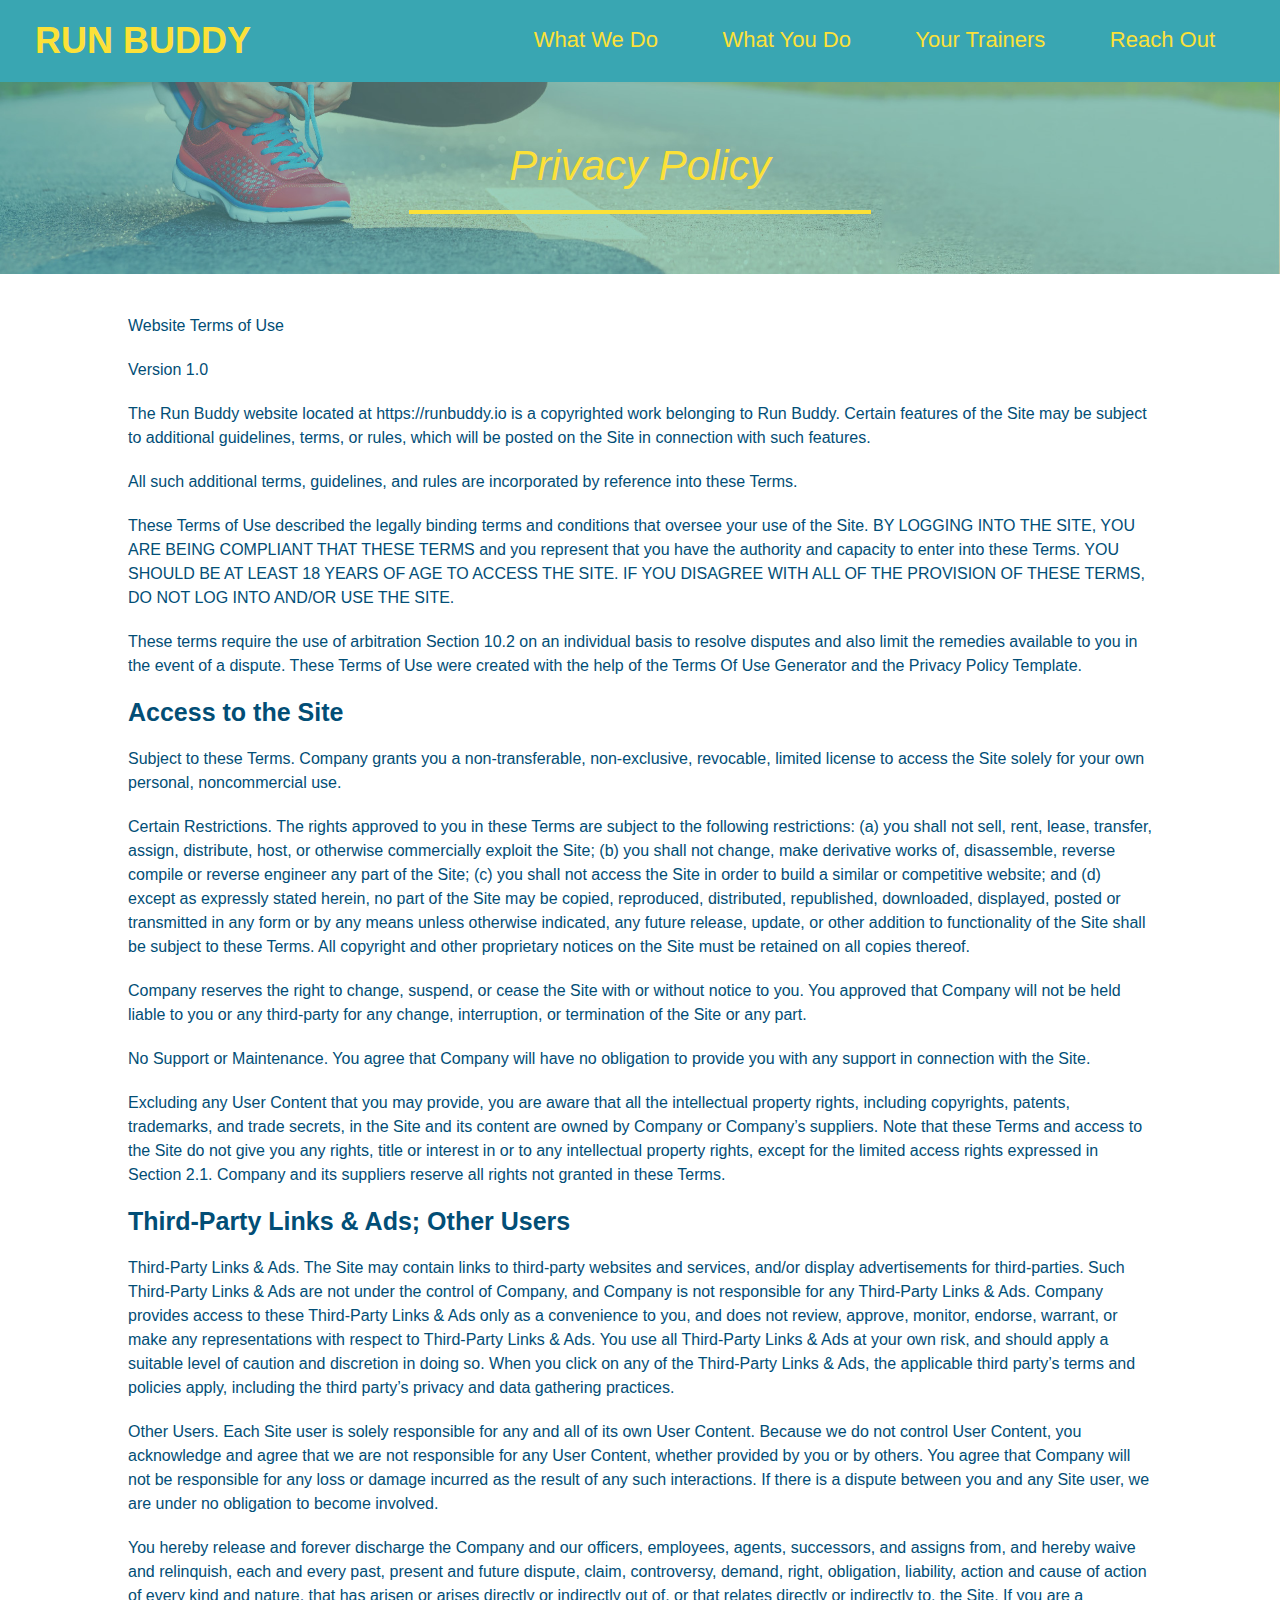
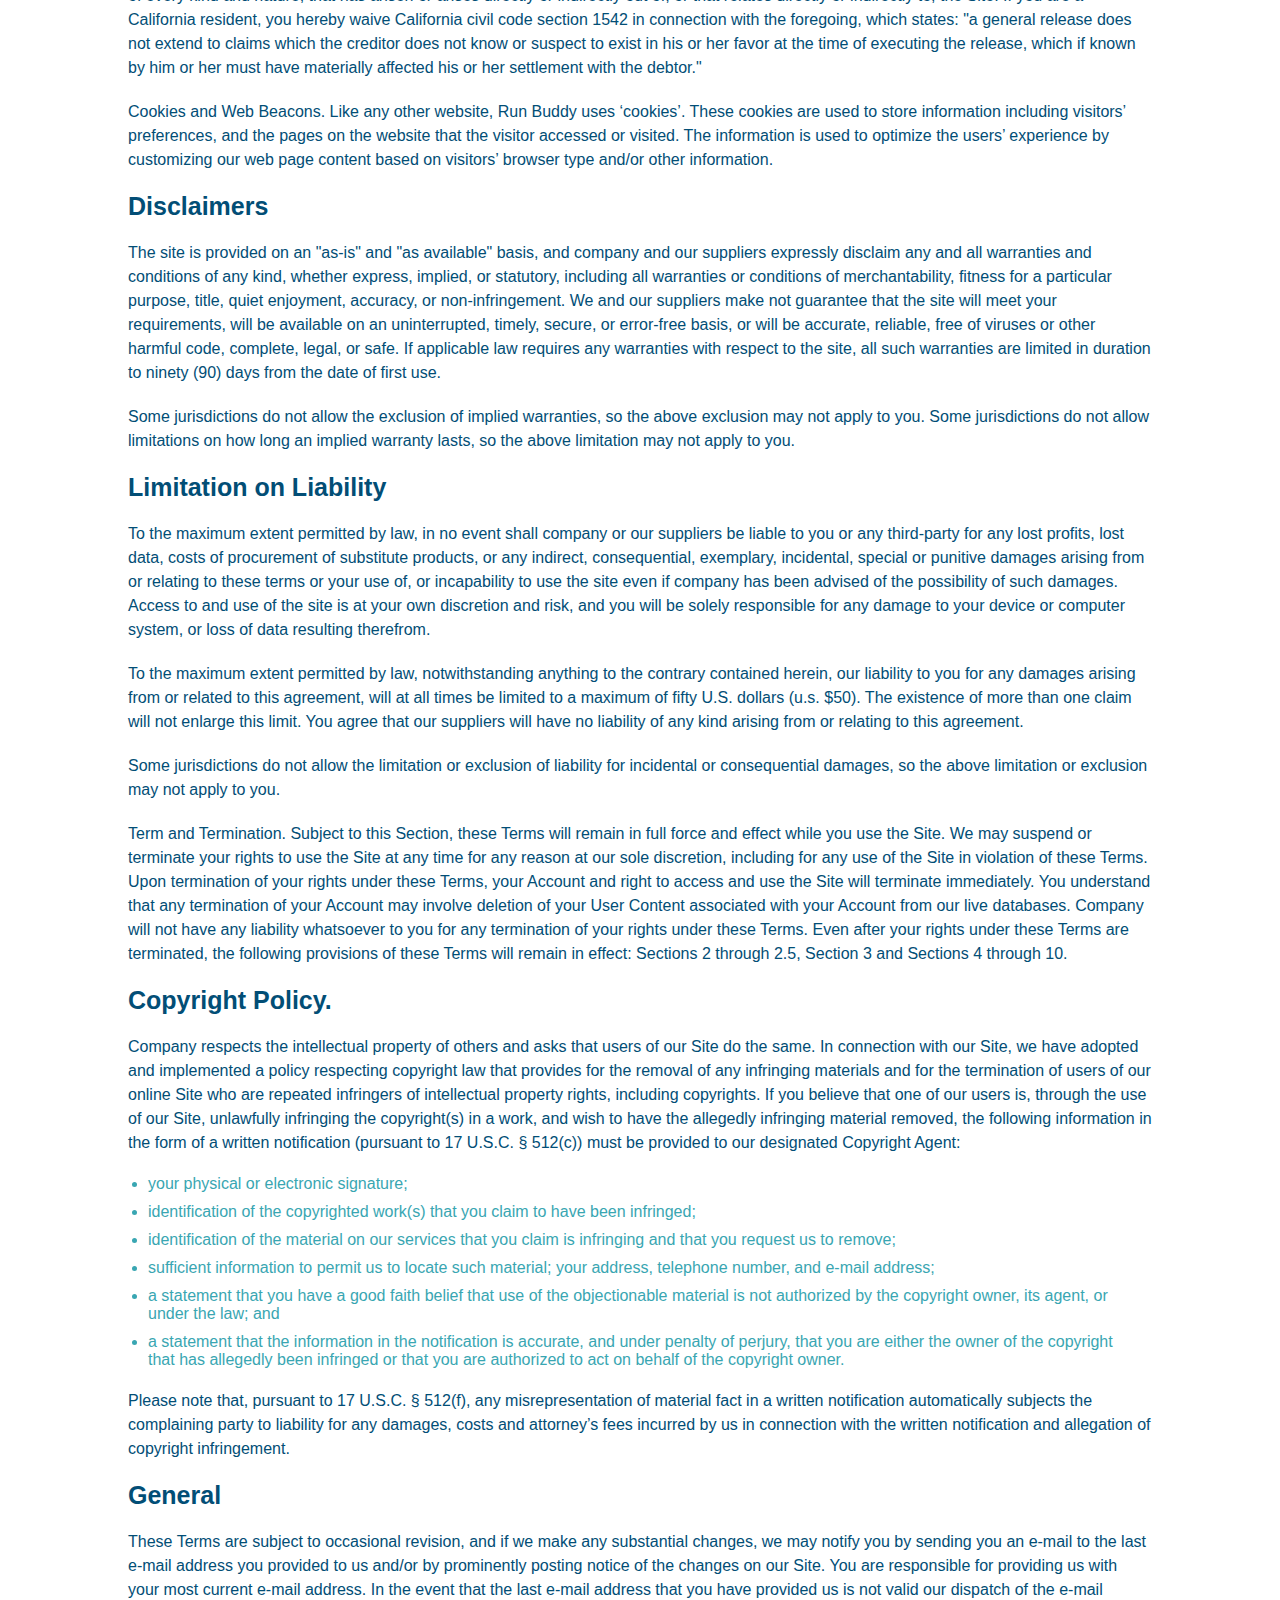
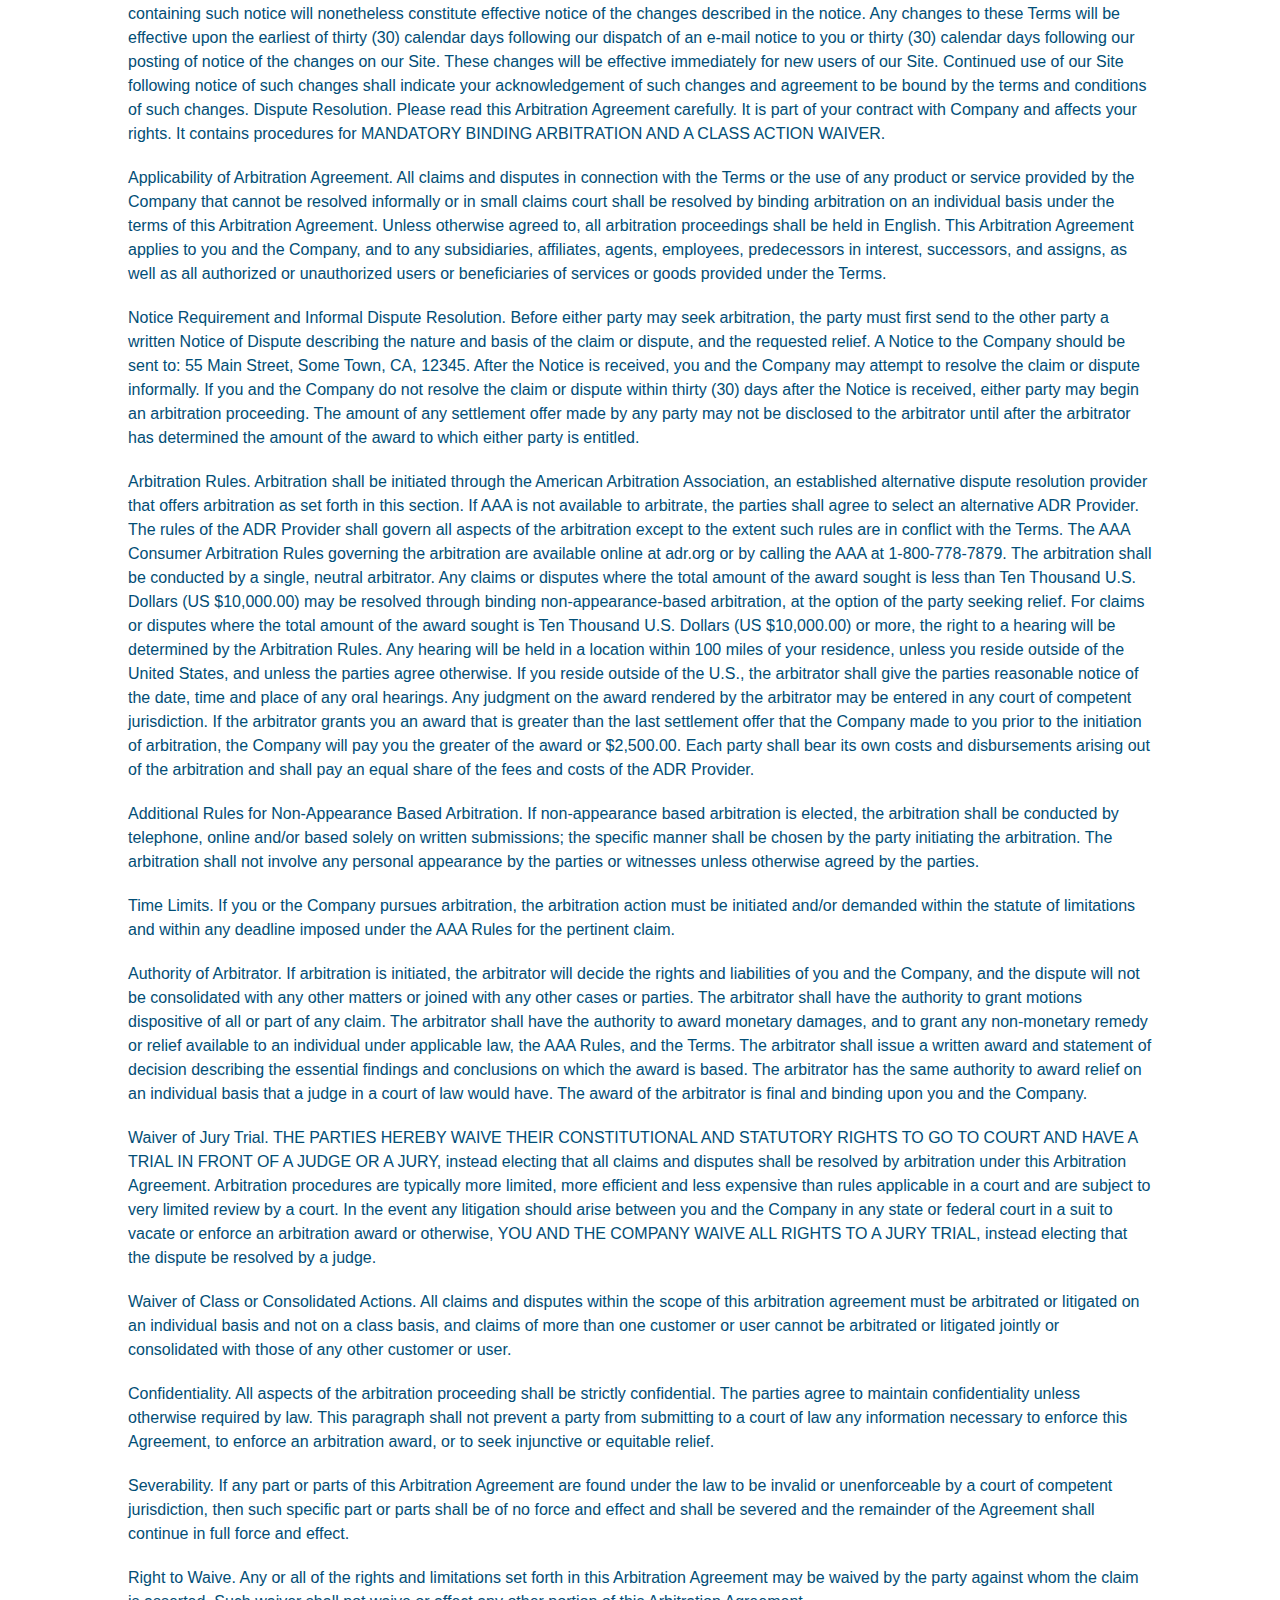
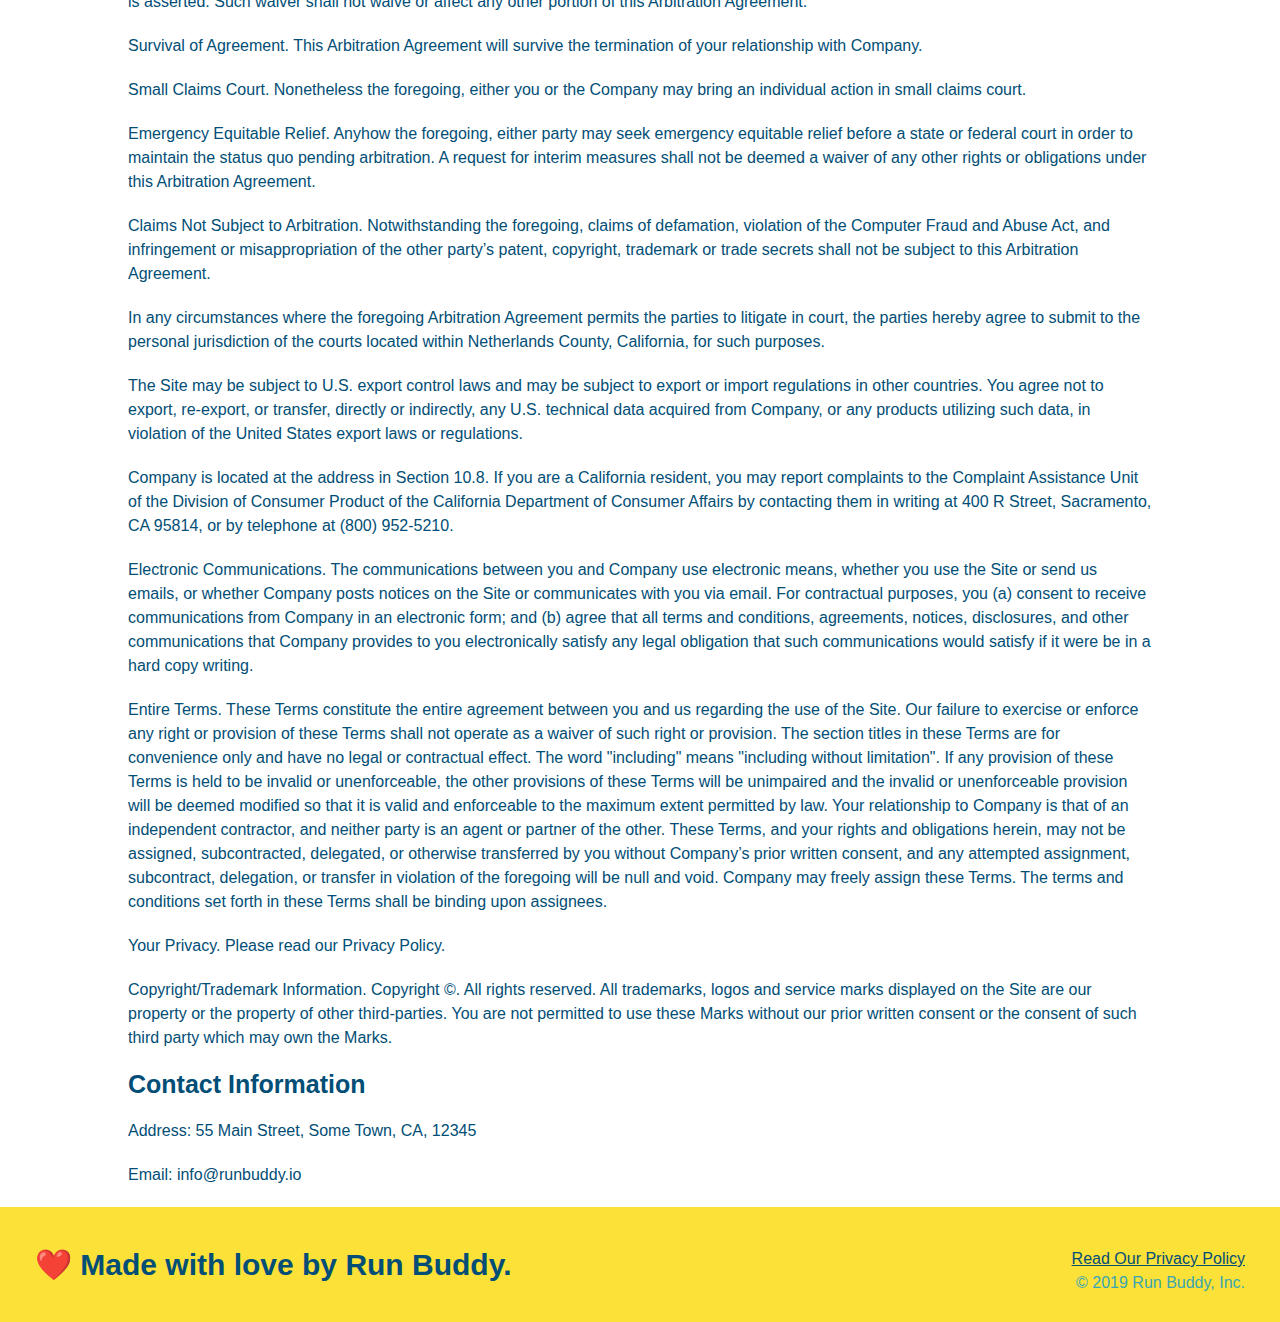
==== privacy-policy.html @ 238c9ba8 "privacy policy complete" ====
<!DOCTYPE html>
<html lang="en">
    <head>
        <meta charset="UTF-8" />
        <link rel="stylesheet" href="./assets/css/style.css" />
        <link rel="stylesheet" href="./assets/css/secondary-style.css" />
        <title>Privacy Policy - Run Buddy</title>
    </head>
    <body>
    <!-- navigation -->
        <header>
            <h1>RUN BUDDY</h1>
            <nav>
                <!-- Unordered list element-->
                <ul>
                    <!-- List item element -->
                    <li>
                        <!-- Anchor element -->
                        <a href="./index.html#what-we-do">What We Do</a>
                    </li>
                    <li>
                        <a href="./index.html#what-you-do">What You Do</a>
                    </li>
                    <li>
                        <a href="./index.html#your-trainers">Your Trainers</a>
                    </li>
                    <li>
                        <a href="./index.html#reach-out">Reach Out</a>
                    </li>
                </ul>
            </nav>
        </header>
        
        <section class="hero">
            <h2 class="page-title">Privacy Policy</h2>
        </section>
        <article class="secondary-content">
            <p>Website Terms of Use</p>
            <p>Version 1.0</p>
            <p>
                The Run Buddy website located at https://runbuddy.io is a copyrighted work belonging to Run Buddy. Certain features of the Site may be subject to additional guidelines, terms, or rules, which will be posted on the Site in connection with such features.
            </p>
            <p>
                All such additional terms, guidelines, and rules are incorporated by reference into these Terms.
            </p>
            <p>
                These Terms of Use described the legally binding terms and conditions that oversee your use of the Site. BY LOGGING INTO THE SITE, YOU ARE BEING COMPLIANT THAT THESE TERMS and you represent that you have the authority and capacity to enter into these Terms. YOU SHOULD BE AT LEAST 18 YEARS OF AGE TO ACCESS THE SITE. IF YOU DISAGREE WITH ALL OF THE PROVISION OF THESE TERMS, DO NOT LOG INTO AND/OR USE THE SITE.
            </p>
            <p>
                These terms require the use of arbitration Section 10.2 on an individual basis to resolve disputes and also limit the remedies available to you in the event of a dispute. These Terms of Use were created with the help of the Terms Of Use Generator and the Privacy Policy Template.
            </p>
            
            <h3>Access to the Site</h3>
            <p>
                Subject to these Terms. Company grants you a non-transferable, non-exclusive, revocable, limited license to access the Site solely for your own personal, noncommercial use.
            </p>
            <p>
                Certain Restrictions. The rights approved to you in these Terms are subject to the following restrictions: (a) you shall not sell, rent, lease, transfer, assign, distribute, host, or otherwise commercially exploit the Site; (b) you shall not change, make derivative works of, disassemble, reverse compile or reverse engineer any part of the Site; (c) you shall not access the Site in order to build a similar or competitive website; and (d) except as expressly stated herein, no part of the Site may be copied, reproduced, distributed, republished, downloaded, displayed, posted or transmitted in any form or by any means unless otherwise indicated, any future release, update, or other addition to functionality of the Site shall be subject to these Terms. All copyright and other proprietary notices on the Site must be retained on all copies thereof.
            </p>
            <p>
                Company reserves the right to change, suspend, or cease the Site with or without notice to you. You approved that Company will not be held liable to you or any third-party for any change, interruption, or termination of the Site or any part.
            </p>
            <p>
                No Support or Maintenance. You agree that Company will have no obligation to provide you with any support in connection with the Site.
            </p>
            <p>
                Excluding any User Content that you may provide, you are aware that all the intellectual property rights, including copyrights, patents, trademarks, and trade secrets, in the Site and its content are owned by Company or Company’s suppliers. Note that these Terms and access to the Site do not give you any rights, title or interest in or to any intellectual property rights, except for the limited access rights expressed in Section 2.1. Company and its suppliers reserve all rights not granted in these Terms.
            </p>

            <h3>Third-Party Links & Ads; Other Users</h3>
            <p>
                Third-Party Links & Ads. The Site may contain links to third-party websites and services, and/or display advertisements for third-parties. Such Third-Party Links & Ads are not under the control of Company, and Company is not responsible for any Third-Party Links & Ads. Company provides access to these Third-Party Links & Ads only as a convenience to you, and does not review, approve, monitor, endorse, warrant, or make any representations with respect to Third-Party Links & Ads. You use all Third-Party Links & Ads at your own risk, and should apply a suitable level of caution and discretion in doing so. When you click on any of the Third-Party Links & Ads, the applicable third party’s terms and policies apply, including the third party’s privacy and data gathering practices.
            </p>
            <p>
                Other Users. Each Site user is solely responsible for any and all of its own User Content. Because we do not control User Content, you acknowledge and agree that we are not responsible for any User Content, whether provided by you or by others. You agree that Company will not be responsible for any loss or damage incurred as the result of any such interactions. If there is a dispute between you and any Site user, we are under no obligation to become involved.
            </p>
            <p>
                You hereby release and forever discharge the Company and our officers, employees, agents, successors, and assigns from, and hereby waive and relinquish, each and every past, present and future dispute, claim, controversy, demand, right, obligation, liability, action and cause of action of every kind and nature, that has arisen or arises directly or indirectly out of, or that relates directly or indirectly to, the Site. If you are a California resident, you hereby waive California civil code section 1542 in connection with the foregoing, which states: "a general release does not extend to claims which the creditor does not know or suspect to exist in his or her favor at the time of executing the release, which if known by him or her must have materially affected his or her settlement with the debtor."
            </p>
            <p>
                Cookies and Web Beacons. Like any other website, Run Buddy uses ‘cookies’. These cookies are used to store information including visitors’ preferences, and the pages on the website that the visitor accessed or visited. The information is used to optimize the users’ experience by customizing our web page content based on visitors’ browser type and/or other information.
            </p>

            <h3>Disclaimers</h3>
            <p>
                The site is provided on an "as-is" and "as available" basis, and company and our suppliers expressly disclaim any and all warranties and conditions of any kind, whether express, implied, or statutory, including all warranties or conditions of merchantability, fitness for a particular purpose, title, quiet enjoyment, accuracy, or non-infringement. We and our suppliers make not guarantee that the site will meet your requirements, will be available on an uninterrupted, timely, secure, or error-free basis, or will be accurate, reliable, free of viruses or other harmful code, complete, legal, or safe. If applicable law requires any warranties with respect to the site, all such warranties are limited in duration to ninety (90) days from the date of first use.
            </p>
            <p>
                Some jurisdictions do not allow the exclusion of implied warranties, so the above exclusion may not apply to you. Some jurisdictions do not allow limitations on how long an implied warranty lasts, so the above limitation may not apply to you.
            </p>

            <h3>Limitation on Liability</h3>
            <p>
                To the maximum extent permitted by law, in no event shall company or our suppliers be liable to you or any third-party for any lost profits, lost data, costs of procurement of substitute products, or any indirect, consequential, exemplary, incidental, special or punitive damages arising from or relating to these terms or your use of, or incapability to use the site even if company has been advised of the possibility of such damages. Access to and use of the site is at your own discretion and risk, and you will be solely responsible for any damage to your device or computer system, or loss of data resulting therefrom.
            </p>
            <p>
                To the maximum extent permitted by law, notwithstanding anything to the contrary contained herein, our liability to you for any damages arising from or related to this agreement, will at all times be limited to a maximum of fifty U.S. dollars (u.s. $50). The existence of more than one claim will not enlarge this limit. You agree that our suppliers will have no liability of any kind arising from or relating to this agreement.
            </p>
            <p>
                Some jurisdictions do not allow the limitation or exclusion of liability for incidental or consequential damages, so the above limitation or exclusion may not apply to you.
            </p>
            <p>
                Term and Termination. Subject to this Section, these Terms will remain in full force and effect while you use the Site. We may suspend or terminate your rights to use the Site at any time for any reason at our sole discretion, including for any use of the Site in violation of these Terms. Upon termination of your rights under these Terms, your Account and right to access and use the Site will terminate immediately. You understand that any termination of your Account may involve deletion of your User Content associated with your Account from our live databases. Company will not have any liability whatsoever to you for any termination of your rights under these Terms. Even after your rights under these Terms are terminated, the following provisions of these Terms will remain in effect: Sections 2 through 2.5, Section 3 and Sections 4 through 10.
            </p>

      <h3>
        Copyright Policy.
      </h3>

      <p>
        Company respects the intellectual property of others and asks that users of our Site do the same. In connection
        with our Site, we have adopted and implemented a policy respecting copyright law that provides for the removal
        of any infringing materials and for the termination of users of our online Site who are repeated infringers of
        intellectual property rights, including copyrights. If you believe that one of our users is, through the use of
        our Site, unlawfully infringing the copyright(s) in a work, and wish to have the allegedly infringing material
        removed, the following information in the form of a written notification (pursuant to 17 U.S.C. § 512(c)) must
        be provided to our designated Copyright Agent:
      </p>

      <ul>
        <li>
          your physical or electronic signature;
        </li>
        <li>
          identification of the copyrighted work(s) that you claim to have been infringed;
        </li>
        <li>
          identification of the material on our services that you claim is infringing and that you request us to remove;
        </li>
        <li>
          sufficient information to permit us to locate such material; your address, telephone number, and e-mail
          address;
        </li>
        <li>
          a statement that you have a good faith belief that use of the objectionable material is not authorized by the
          copyright owner, its agent, or under the law; and
        </li>
        <li>
          a statement that the information in the notification is accurate, and under penalty of perjury, that you are
          either the owner of the copyright that has allegedly been infringed or that you are authorized to act on
          behalf of the copyright owner.
        </li>
      </ul>

      <p>
        Please note that, pursuant to 17 U.S.C. § 512(f), any misrepresentation of material fact in a written
        notification automatically subjects the complaining party to liability for any damages, costs and attorney’s
        fees incurred by us in connection with the written notification and allegation of copyright infringement.
      </p>

      <h3>
        General
      </h3>

      <p>
        These Terms are subject to occasional revision, and if we make any substantial changes, we may notify you by
        sending you an e-mail to the last e-mail address you provided to us and/or by prominently posting notice of the
        changes on our Site. You are responsible for providing us with your most current e-mail address. In the event
        that the last e-mail address that you have provided us is not valid our dispatch of the e-mail containing such
        notice will nonetheless constitute effective notice of the changes described in the notice. Any changes to these
        Terms will be effective upon the earliest of thirty (30) calendar days following our dispatch of an e-mail
        notice to you or thirty (30) calendar days following our posting of notice of the changes on our Site. These
        changes will be effective immediately for new users of our Site. Continued use of our Site following notice of
        such changes shall indicate your acknowledgement of such changes and agreement to be bound by the terms and
        conditions of such changes. Dispute Resolution. Please read this Arbitration Agreement carefully. It is part of
        your contract with Company and affects your rights. It contains procedures for MANDATORY BINDING ARBITRATION AND
        A CLASS ACTION WAIVER.
      </p>

      <p>
        Applicability of Arbitration Agreement. All claims and disputes in connection with the Terms or the use of any
        product or service provided by the Company that cannot be resolved informally or in small claims court shall be
        resolved by binding arbitration on an individual basis under the terms of this Arbitration Agreement. Unless
        otherwise agreed to, all arbitration proceedings shall be held in English. This Arbitration Agreement applies to
        you and the Company, and to any subsidiaries, affiliates, agents, employees, predecessors in interest,
        successors, and assigns, as well as all authorized or unauthorized users or beneficiaries of services or goods
        provided under the Terms.
      </p>

      <p>
        Notice Requirement and Informal Dispute Resolution. Before either party may seek arbitration, the party must
        first send to the other party a written Notice of Dispute describing the nature and basis of the claim or
        dispute, and the requested relief. A Notice to the Company should be sent to: 55 Main Street, Some Town, CA,
        12345. After the Notice is received, you and the Company may attempt to resolve the claim or dispute informally.
        If you and the Company do not resolve the claim or dispute within thirty (30) days after the Notice is received,
        either party may begin an arbitration proceeding. The amount of any settlement offer made by any party may not
        be disclosed to the arbitrator until after the arbitrator has determined the amount of the award to which either
        party is entitled.
      </p>

      <p>
        Arbitration Rules. Arbitration shall be initiated through the American Arbitration Association, an established
        alternative dispute resolution provider that offers arbitration as set forth in this section. If AAA is not
        available to arbitrate, the parties shall agree to select an alternative ADR Provider. The rules of the ADR
        Provider shall govern all aspects of the arbitration except to the extent such rules are in conflict with the
        Terms. The AAA Consumer Arbitration Rules governing the arbitration are available online at adr.org or by
        calling the AAA at 1-800-778-7879. The arbitration shall be conducted by a single, neutral arbitrator. Any
        claims or disputes where the total amount of the award sought is less than Ten Thousand U.S. Dollars (US
        $10,000.00) may be resolved through binding non-appearance-based arbitration, at the option of the party seeking
        relief. For claims or disputes where the total amount of the award sought is Ten Thousand U.S. Dollars (US
        $10,000.00) or more, the right to a hearing will be determined by the Arbitration Rules. Any hearing will be
        held in a location within 100 miles of your residence, unless you reside outside of the United States, and
        unless the parties agree otherwise. If you reside outside of the U.S., the arbitrator shall give the parties
        reasonable notice of the date, time and place of any oral hearings. Any judgment on the award rendered by the
        arbitrator may be entered in any court of competent jurisdiction. If the arbitrator grants you an award that is
        greater than the last settlement offer that the Company made to you prior to the initiation of arbitration, the
        Company will pay you the greater of the award or $2,500.00. Each party shall bear its own costs and
        disbursements arising out of the arbitration and shall pay an equal share of the fees and costs of the ADR
        Provider.
      </p>

      <p>
        Additional Rules for Non-Appearance Based Arbitration. If non-appearance based arbitration is elected, the
        arbitration shall be conducted by telephone, online and/or based solely on written submissions; the specific
        manner shall be chosen by the party initiating the arbitration. The arbitration shall not involve any personal
        appearance by the parties or witnesses unless otherwise agreed by the parties.
      </p>

      <p>
        Time Limits. If you or the Company pursues arbitration, the arbitration action must be initiated and/or demanded
        within the statute of limitations and within any deadline imposed under the AAA Rules for the pertinent claim.
      </p>

      <p>
        Authority of Arbitrator. If arbitration is initiated, the arbitrator will decide the rights and liabilities of
        you and the Company, and the dispute will not be consolidated with any other matters or joined with any other
        cases or parties. The arbitrator shall have the authority to grant motions dispositive of all or part of any
        claim. The arbitrator shall have the authority to award monetary damages, and to grant any non-monetary remedy
        or relief available to an individual under applicable law, the AAA Rules, and the Terms. The arbitrator shall
        issue a written award and statement of decision describing the essential findings and conclusions on which the
        award is based. The arbitrator has the same authority to award relief on an individual basis that a judge in a
        court of law would have. The award of the arbitrator is final and binding upon you and the Company.
      </p>

      <p>
        Waiver of Jury Trial. THE PARTIES HEREBY WAIVE THEIR CONSTITUTIONAL AND STATUTORY RIGHTS TO GO TO COURT AND HAVE
        A TRIAL IN FRONT OF A JUDGE OR A JURY, instead electing that all claims and disputes shall be resolved by
        arbitration under this Arbitration Agreement. Arbitration procedures are typically more limited, more efficient
        and less expensive than rules applicable in a court and are subject to very limited review by a court. In the
        event any litigation should arise between you and the Company in any state or federal court in a suit to vacate
        or enforce an arbitration award or otherwise, YOU AND THE COMPANY WAIVE ALL RIGHTS TO A JURY TRIAL, instead
        electing that the dispute be resolved by a judge.
      </p>

      <p>
        Waiver of Class or Consolidated Actions. All claims and disputes within the scope of this arbitration agreement
        must be arbitrated or litigated on an individual basis and not on a class basis, and claims of more than one
        customer or user cannot be arbitrated or litigated jointly or consolidated with those of any other customer or
        user.
      </p>

      <p>
        Confidentiality. All aspects of the arbitration proceeding shall be strictly confidential. The parties agree to
        maintain confidentiality unless otherwise required by law. This paragraph shall not prevent a party from
        submitting to a court of law any information necessary to enforce this Agreement, to enforce an arbitration
        award, or to seek injunctive or equitable relief.
      </p>

      <p>
        Severability. If any part or parts of this Arbitration Agreement are found under the law to be invalid or
        unenforceable by a court of competent jurisdiction, then such specific part or parts shall be of no force and
        effect and shall be severed and the remainder of the Agreement shall continue in full force and effect.
      </p>

      <p>
        Right to Waive. Any or all of the rights and limitations set forth in this Arbitration Agreement may be waived
        by the party against whom the claim is asserted. Such waiver shall not waive or affect any other portion of this
        Arbitration Agreement.
      </p>

      <p>
        Survival of Agreement. This Arbitration Agreement will survive the termination of your relationship with
        Company.
      </p>

      <p>
        Small Claims Court. Nonetheless the foregoing, either you or the Company may bring an individual action in small
        claims court.
      </p>

      <p>
        Emergency Equitable Relief. Anyhow the foregoing, either party may seek emergency equitable relief before a
        state or federal court in order to maintain the status quo pending arbitration. A request for interim measures
        shall not be deemed a waiver of any other rights or obligations under this Arbitration Agreement.
      </p>

      <p>
        Claims Not Subject to Arbitration. Notwithstanding the foregoing, claims of defamation, violation of the
        Computer Fraud and Abuse Act, and infringement or misappropriation of the other party’s patent, copyright,
        trademark or trade secrets shall not be subject to this Arbitration Agreement.
      </p>

      <p>
        In any circumstances where the foregoing Arbitration Agreement permits the parties to litigate in court, the
        parties hereby agree to submit to the personal jurisdiction of the courts located within Netherlands County,
        California, for such purposes.
      </p>

      <p>
        The Site may be subject to U.S. export control laws and may be subject to export or import regulations in other
        countries. You agree not to export, re-export, or transfer, directly or indirectly, any U.S. technical data
        acquired from Company, or any products utilizing such data, in violation of the United States export laws or
        regulations.
      </p>

      <p>
        Company is located at the address in Section 10.8. If you are a California resident, you may report complaints
        to the Complaint Assistance Unit of the Division of Consumer Product of the California Department of Consumer
        Affairs by contacting them in writing at 400 R Street, Sacramento, CA 95814, or by telephone at (800) 952-5210.
      </p>

      <p>
        Electronic Communications. The communications between you and Company use electronic means, whether you use the
        Site or send us emails, or whether Company posts notices on the Site or communicates with you via email. For
        contractual purposes, you (a) consent to receive communications from Company in an electronic form; and (b)
        agree that all terms and conditions, agreements, notices, disclosures, and other communications that Company
        provides to you electronically satisfy any legal obligation that such communications would satisfy if it were be
        in a hard copy writing.
      </p>

      <p>
        Entire Terms. These Terms constitute the entire agreement between you and us regarding the use of the Site. Our
        failure to exercise or enforce any right or provision of these Terms shall not operate as a waiver of such right
        or provision. The section titles in these Terms are for convenience only and have no legal or contractual
        effect. The word "including" means "including without limitation". If any provision of these Terms is held to be
        invalid or unenforceable, the other provisions of these Terms will be unimpaired and the invalid or
        unenforceable provision will be deemed modified so that it is valid and enforceable to the maximum extent
        permitted by law. Your relationship to Company is that of an independent contractor, and neither party is an
        agent or partner of the other. These Terms, and your rights and obligations herein, may not be assigned,
        subcontracted, delegated, or otherwise transferred by you without Company’s prior written consent, and any
        attempted assignment, subcontract, delegation, or transfer in violation of the foregoing will be null and void.
        Company may freely assign these Terms. The terms and conditions set forth in these Terms shall be binding upon
        assignees.
      </p>

      <p>
        Your Privacy. Please read our Privacy Policy.
      </p>

      <p>
        Copyright/Trademark Information. Copyright ©. All rights reserved. All trademarks, logos and service marks
        displayed on the Site are our property or the property of other third-parties. You are not permitted to use
        these Marks without our prior written consent or the consent of such third party which may own the Marks.
      </p>

      <h3>
        Contact Information
      </h3>

      <p>
        Address: 55 Main Street, Some Town, CA, 12345
      </p>

      <p>
        Email: info@runbuddy.io
      </p>
    </article>

        <!-- footer -->
        <footer>
            <h2>❤️ Made with love by Run Buddy.</h2>
            <div>
                <a href="./privacy-policy.html">Read Our Privacy Policy</a><br />
                &copy; 2019 Run Buddy, Inc.
            </div>
        </footer>
    </body>
</html>
---- assets/css/style.css ----
* {
    margin: 0;
    padding: 0;
    box-sizing: border-box;
  }

body {
    color: #39a6b2;
    font-family: Helvetica, Arial, sans-serif;
  }

header {
    padding: 20px 35px;
    background-color: #39a6b2;
}

header h1 {
  font-weight: bold;
  font-size: 36px;
  color: #fce138;
  margin: 0;
  display: inline;
}

header a {
    text-decoration: none;
    color: #fce138;
}

header nav {
    float: right;
    margin: 7px 0;
}

header nav ul li {
    display: inline;
}

header nav ul li a {
    margin: 0 30px;
    font-weight: lighter;
    font-size: 22px;
}
section {
    padding: 60px;
  }

  .section-title {
    font-size: 55px;
    color: #024e76;
    margin-bottom: 35px;
    padding: 0 100px 20px 100px;
    display: inline-block;
    border-bottom: 3px solid;
  }
  
.primary-border {
    border-color: #fce138;
}
  
.secondary-border {
    border-color: #39a6b2;
}

.hero {
    background-image: url("../images/hero-bg.jpg");
    height: 600px;
    background-size: cover;
    background-position: center;
    position: relative;
}

.hero-form {
    background-color: #fce138;
    padding: 20px;
    width: 500px;
    color: #024e76;
    border: solid 3px #024e76;
    position: absolute;
    bottom: 120px;
    right: 140px;
}

.hero-form h3 {
    font-size: 24px;
    margin: 0;
}
  
.hero-form p {
    margin: 5px 0 15px 0;
}

.hero-form label {
    margin: 0 5px;
}

.hero-form button {
    color: #fce138;
    background-color: #024e76;
    border: none;
    padding: 10px 20px;
    font-size: 16px;
}
  
.form-input {
    border: 1px solid #024e76;
    display: block;
    padding: 7px 15px;
    font-size: 16px;
    color: #024e76;
    width: 100%;
    margin-bottom: 15px;
}

.intro {
    text-align: center;
}

.intro p {
    line-height: 1.7;
    color: #39a6b2;
    width: 80%;
    font-size: 20px;
    margin: 0 auto;
}

.steps { 
    text-align: center;
    background: #fce138;
}

.steps div {
    margin-bottom: 80px;
}
  
.steps img {
    width: 15%;
    margin: 10px 0;
} 
  
.steps h3 {
    color: #024e76;
    font-size: 46px;
    margin-top: 10px;
}
  
.steps p {
    color: #39a6b2;
    font-size: 23px;
}

.steps span {
    font-size: 38px;
}

.trainers {
    text-align: center;
}

.trainer {
    width: 900px;
    margin: 0 auto 30px auto;
    background: #024e76;
    color: #fce138;
    overflow: auto;
}

.trainer img {
    width: 35%;
    float: left;
}

.trainer-bio {
    padding: 35px;
    float: left;
    width: 65%;
}

.trainer-bio h3 {
    font-size: 32px;
    margin-bottom: 8px;
}
  
.trainer-bio h4 {
    font-weight: lighter;
    font-size: 26px;
    margin-bottom: 25px;
}
  
.trainer-bio p {
    font-size: 17px;
    line-height: 1.3;
}

.text-left {
    text-align: left;
}
  
.text-right {
    text-align: right;
}

.contact { 
    text-align: center;
    background: #024e76;
}

.contact h2 {
    color: #fce138;
}

.contact-info iframe {
    width: 400px;
    height: 400px;
}
  
.contact-info div {
    width: 410px;
    display: inline-block;
    vertical-align: top;
    text-align: left;
    margin: 30px 0 0 60px;
    color: white;
}

.contact-info h3 {
    color: #fce138;
    font-size: 32px;
}
  
.contact-info p, .contact-info address {
    margin: 20px 0;
    line-height: 1.5;
    font-size: 20px;
    font-style: normal;
}
  
.contact-info a {
    color: #fce138;
}

footer {
    background: #fce138;
    width: 100%;
    padding: 40px 35px;
}

footer h2 {
    display: inline;
    color: #024e76;
    font-size: 30px;
    margin: 0;
}

footer div {
    float: right;
    line-height: 1.5;
    text-align: right;
}

footer a {
    color: #024e76;
}
---- assets/css/secondary-style.css ----
.hero {
    background-position: bottom;
    height: auto;
    text-align: center;
    margin-bottom: 40px;
}

.page-title {

  font-size: 42px;
  font-weight: normal;
  font-style: italic;
  color: #fce138;
  display: inline-block;
  padding: 0 100px 20px 100px;
  display: inline-block;
  border-bottom: 4px solid #fce138;
  padding-bottom: 0 80px 15px 80px;

}

.secondary-content {
  display: block;
  margin-left: auto;
  margin-right: auto;
  width: 80%;
  color: #024e76;
}

.secondary-content h3 {
  font-size: 25px;
  margin: 20px 0 20px 0;
}

.secondary-content p {
  font-size: 16px;
  line-height: 1.5;
  margin: 20px 0 20px 0;
}

.secondary-content ul {
  margin: 15px 20px 15px 20px;
}

.secondary-content li {
  color: #39a6b2;
  margin: 10px 0 10px 0;
}
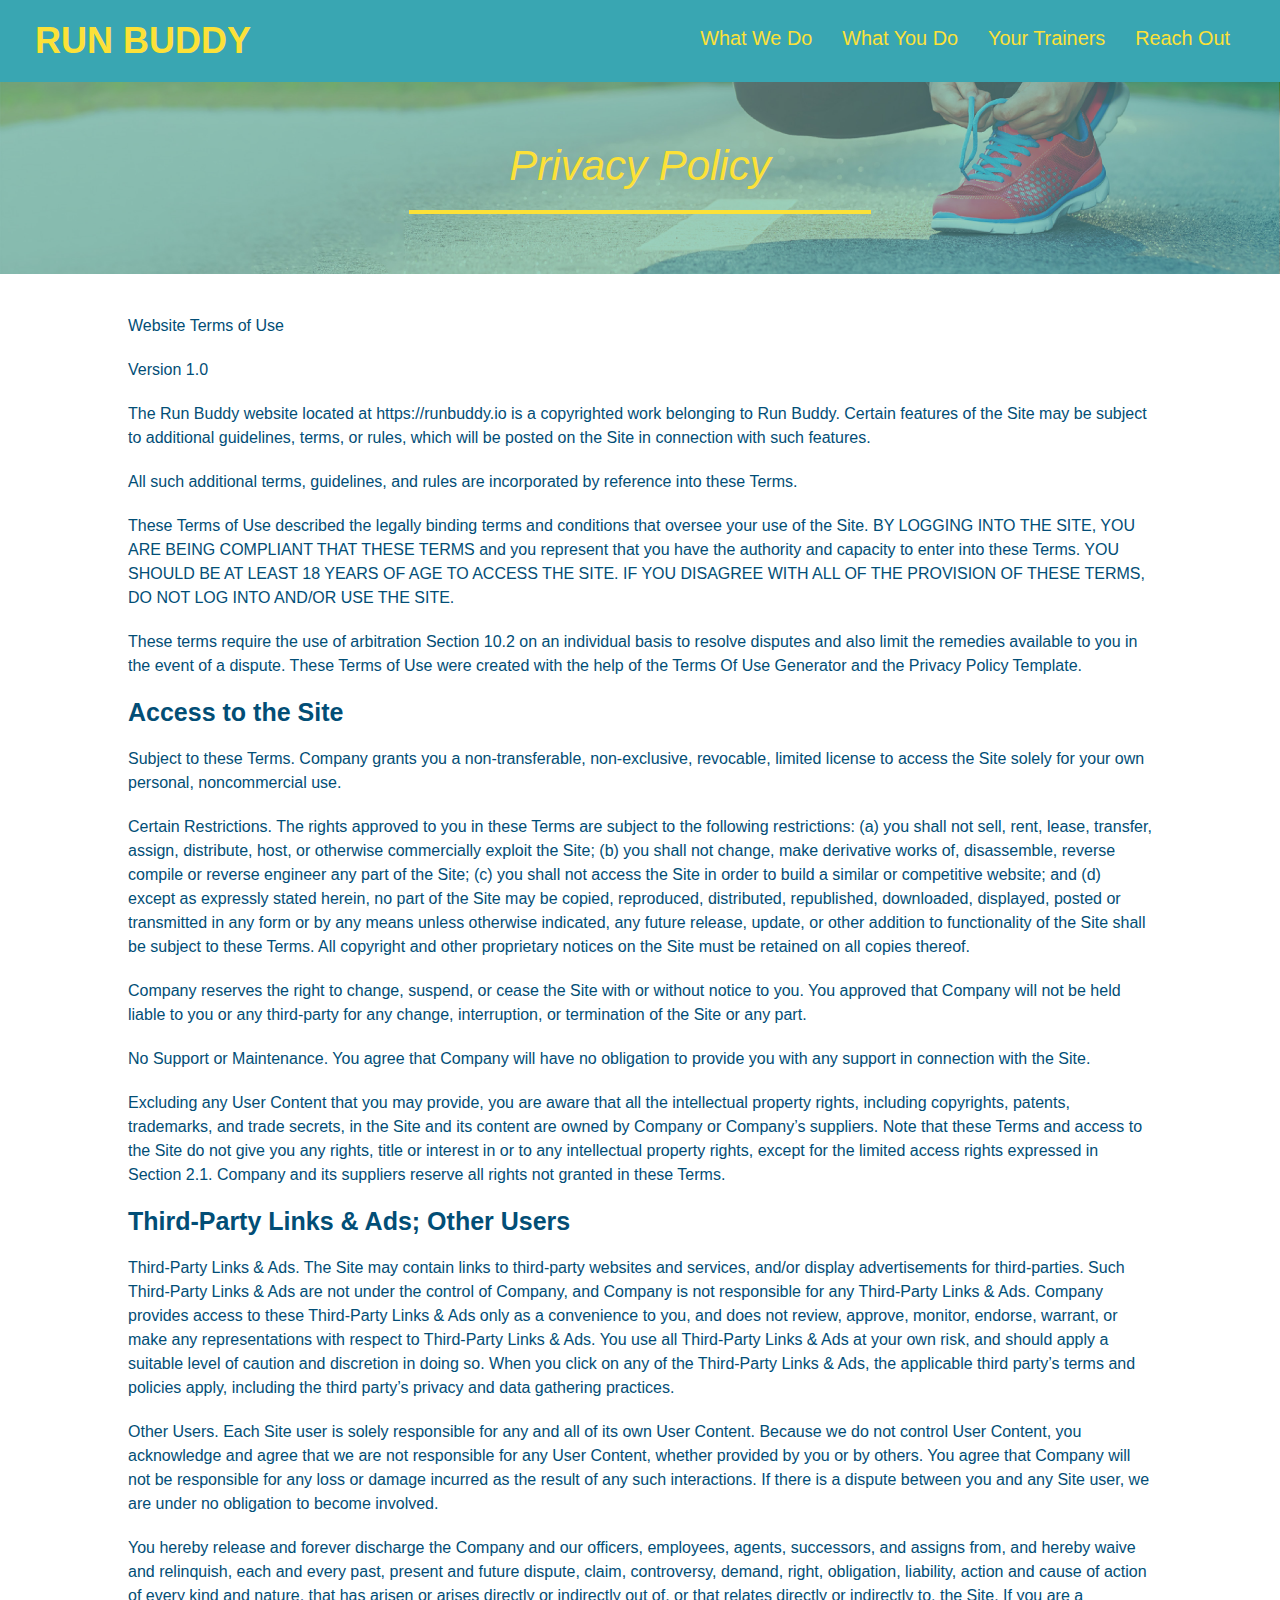
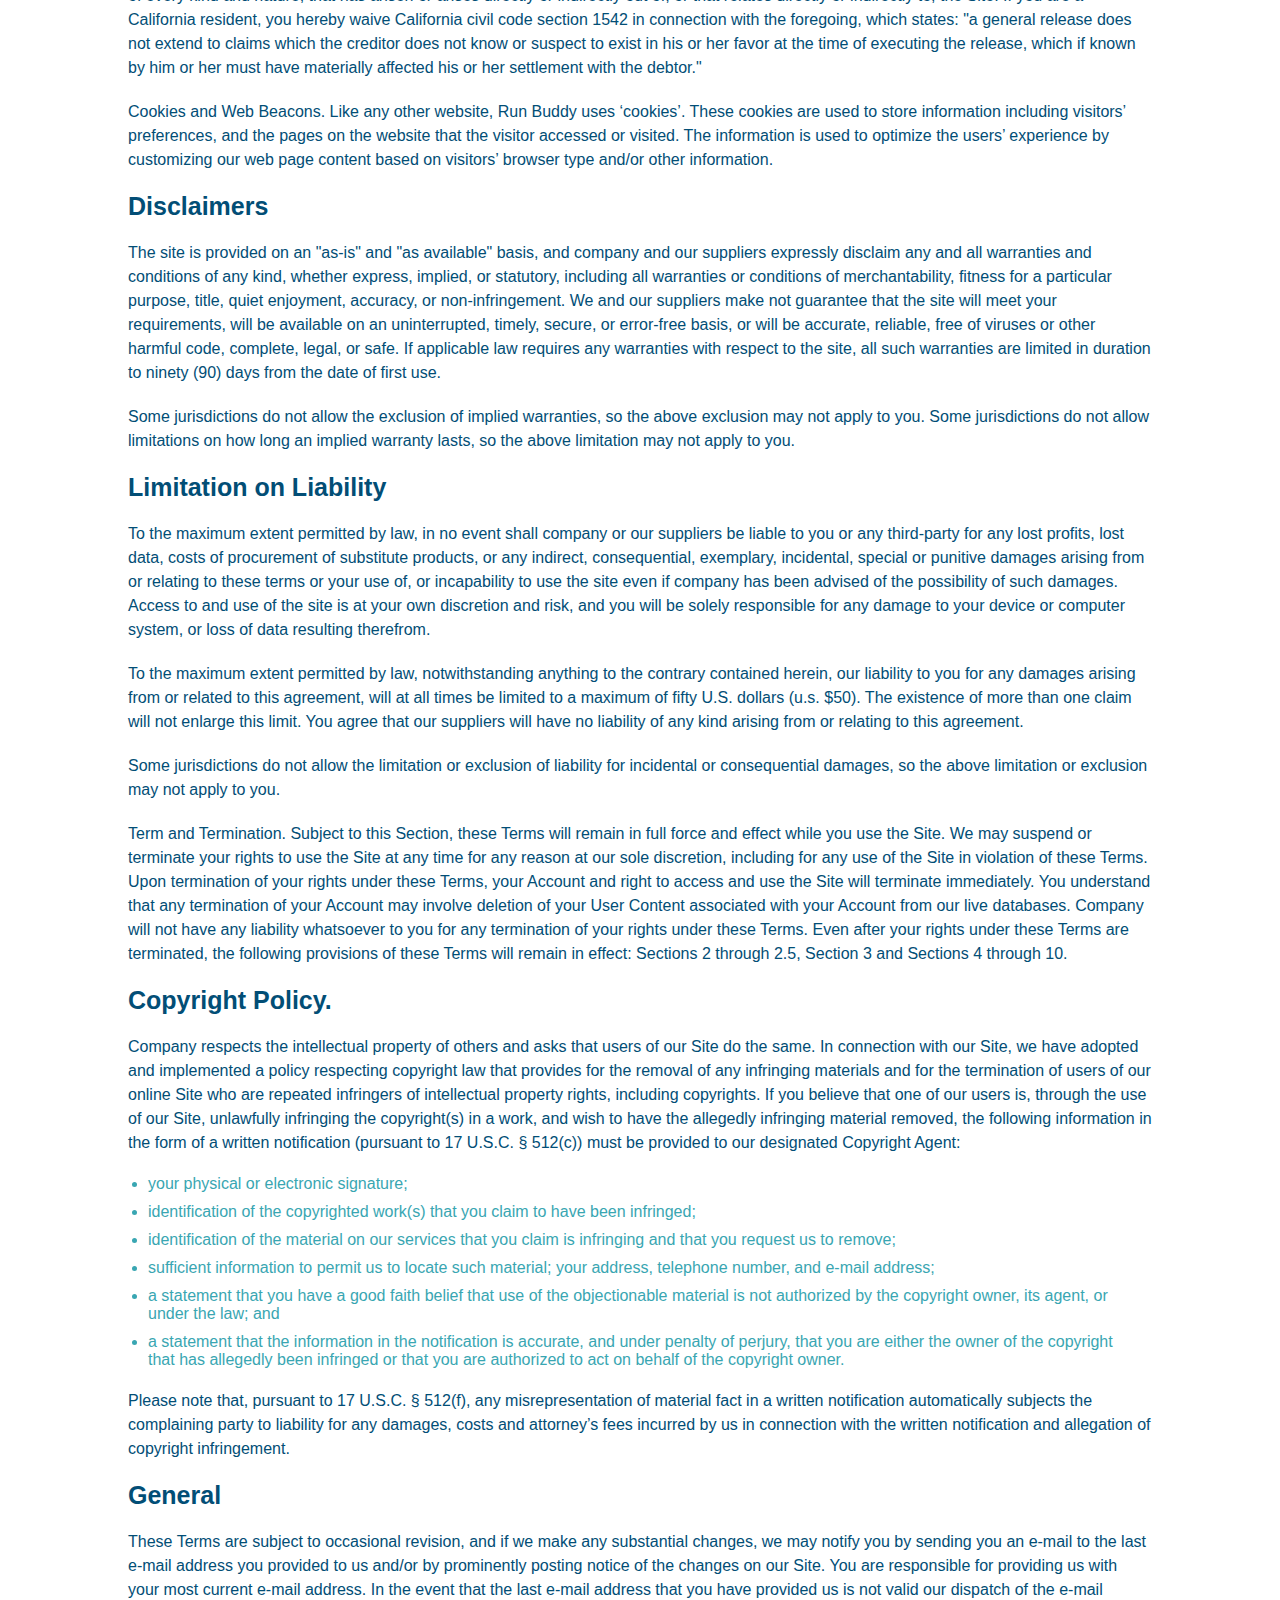
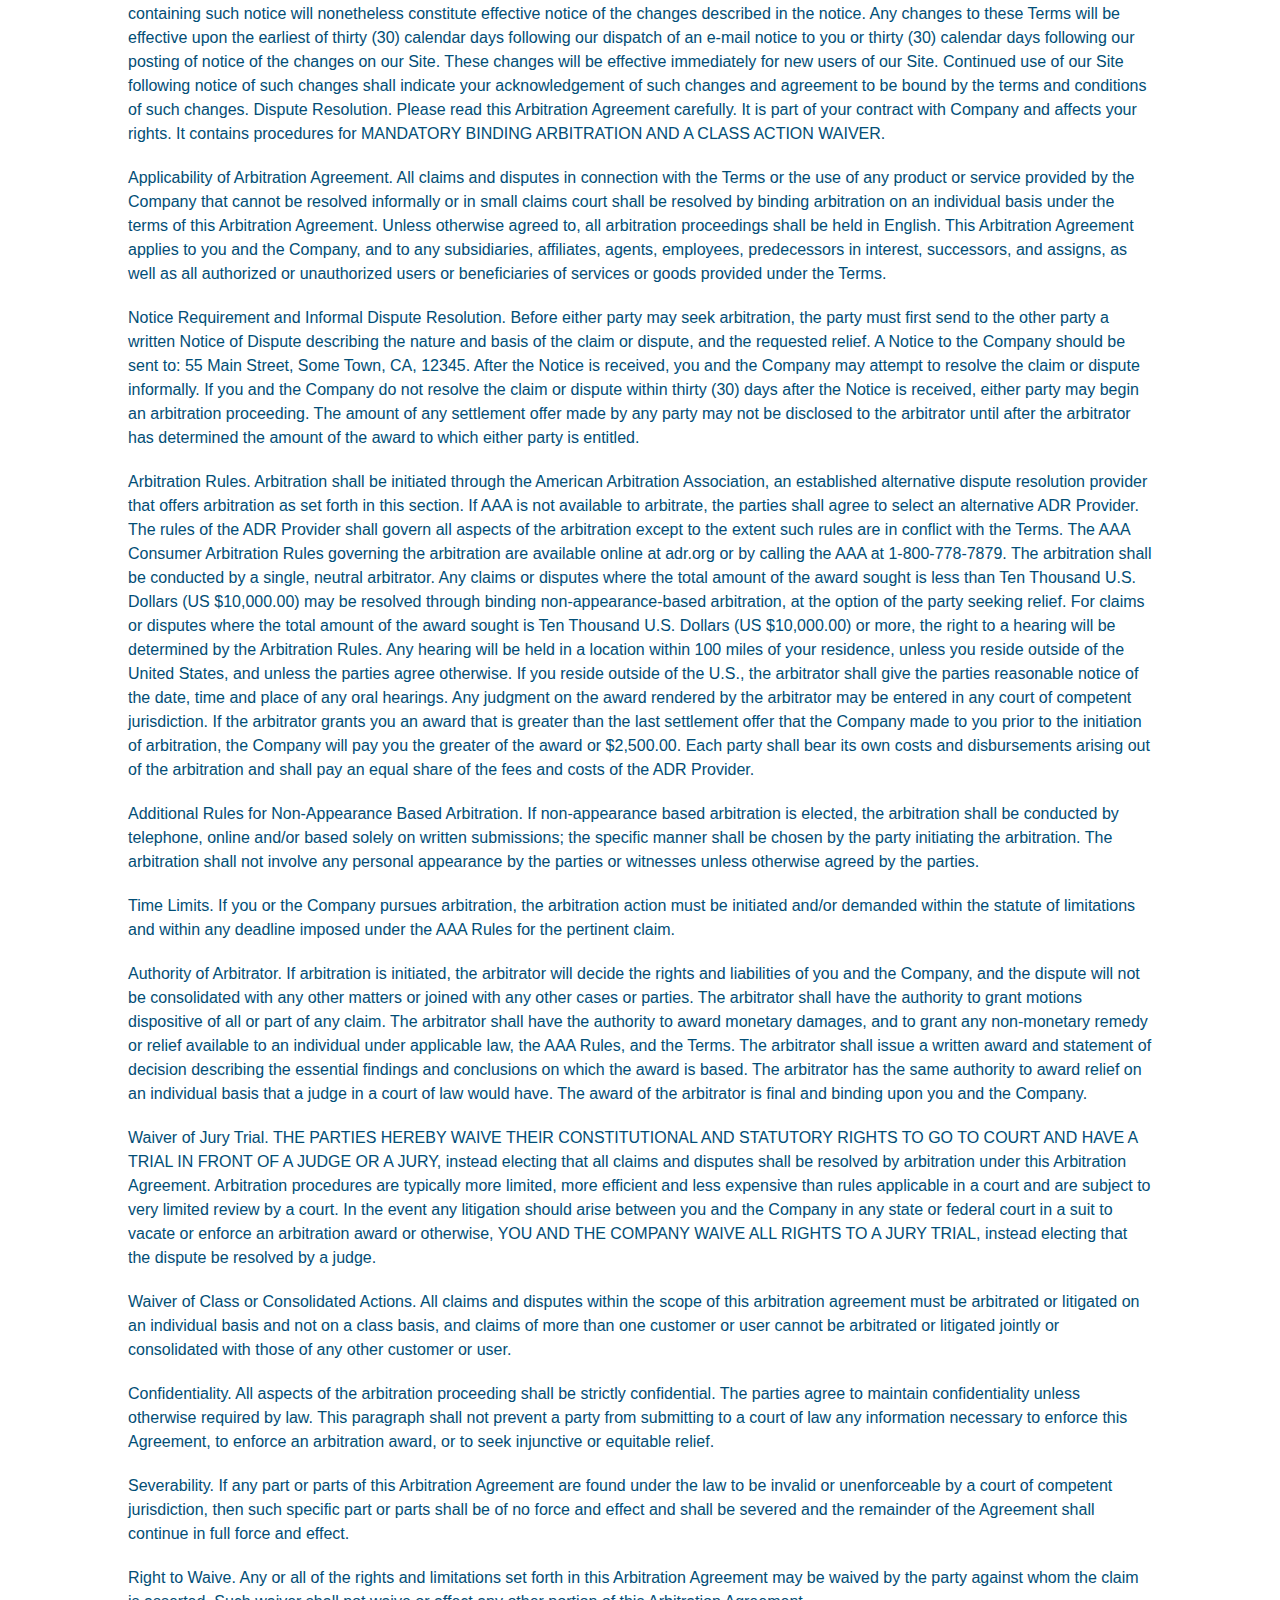
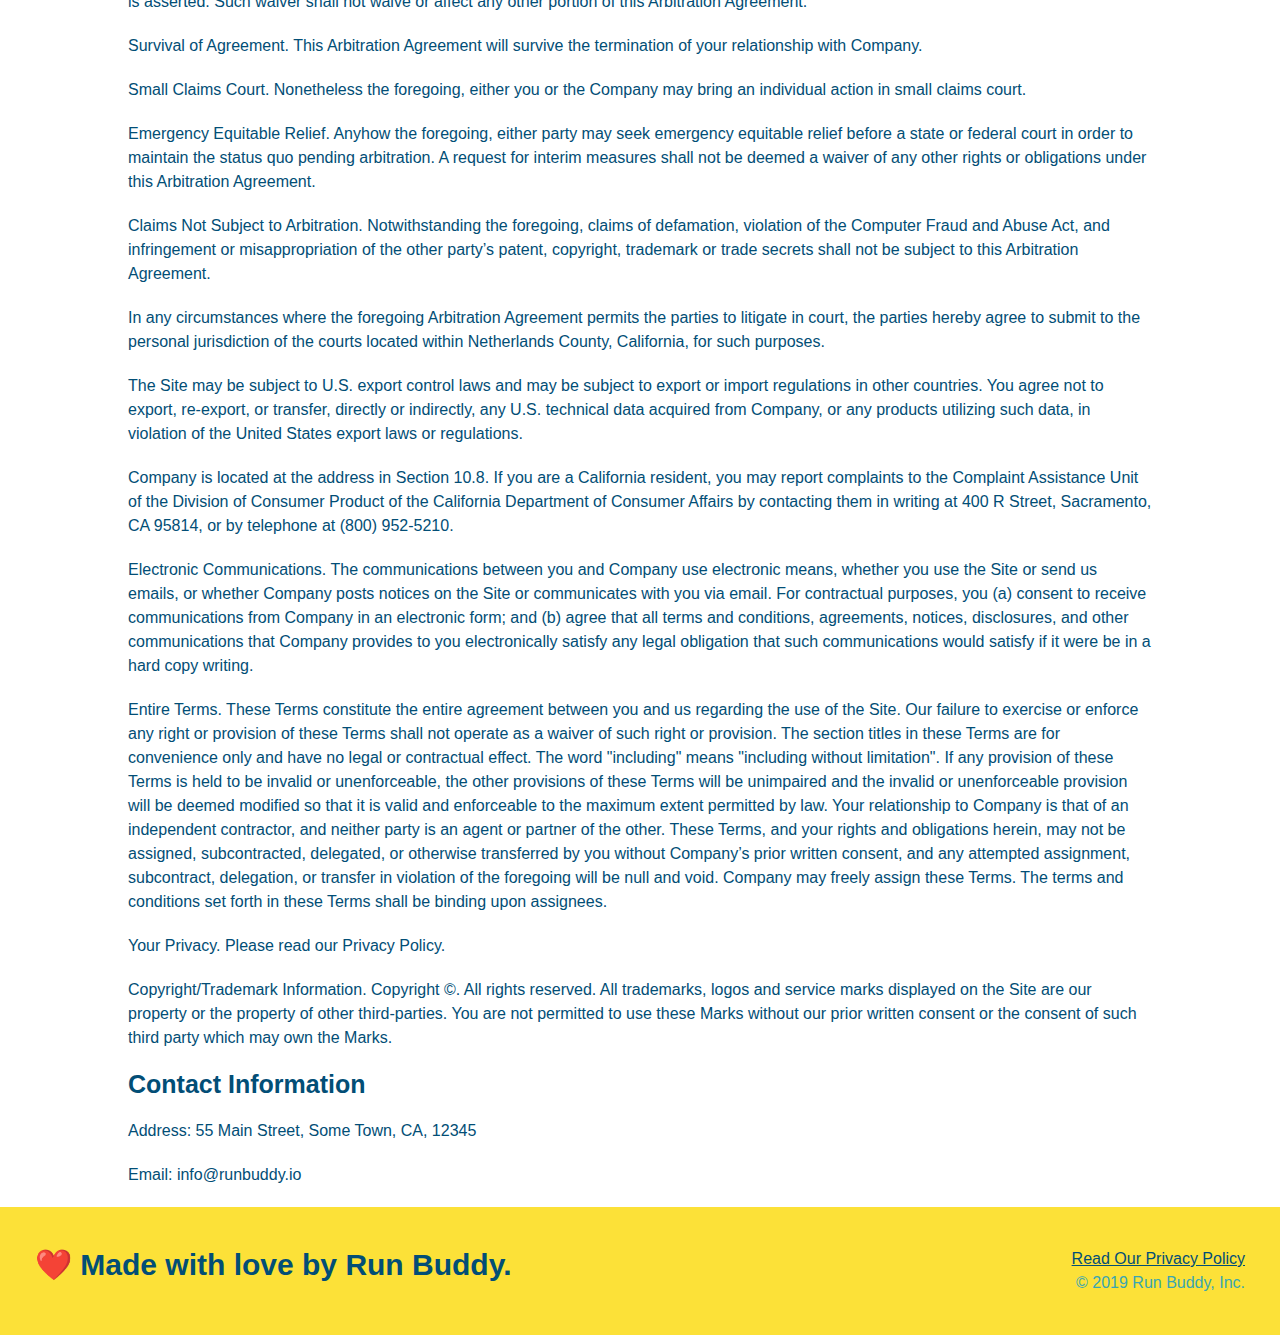
==== commit a2988880: "setup media queries" ====
--- a/privacy-policy.html
+++ b/privacy-policy.html
@@ -2,6 +2,7 @@
 <html lang="en">
     <head>
         <meta charset="UTF-8" />
+        <meta name="viewport" content="width=device-width, initial-scale=1.0" />
         <link rel="stylesheet" href="./assets/css/style.css" />
         <link rel="stylesheet" href="./assets/css/secondary-style.css" />
         <title>Privacy Policy - Run Buddy</title>
--- a/assets/css/style.css
+++ b/assets/css/style.css
@@ -12,6 +12,9 @@
 header {
     padding: 20px 35px;
     background-color: #39a6b2;
+    display: flex;
+    justify-content: space-between;
+    flex-wrap: wrap;
 }
 
 header h1 {
@@ -19,7 +22,6 @@
   font-size: 36px;
   color: #fce138;
   margin: 0;
-  display: inline;
 }
 
 header a {
@@ -28,31 +30,35 @@
 }
 
 header nav {
-    float: right;
     margin: 7px 0;
 }
 
-header nav ul li {
-    display: inline;
+header nav ul {
+    display: flex;
+    flex-wrap: wrap;
+    justify-content: space-between;
+    align-items: center;
+    list-style: none;
 }
 
 header nav ul li a {
-    margin: 0 30px;
+    padding: 10px 15px;
     font-weight: lighter;
-    font-size: 22px;
+    font-size: 1.55vw;
 }
 section {
     padding: 60px;
   }
 
-  .section-title {
-    font-size: 55px;
-    color: #024e76;
-    margin-bottom: 35px;
-    padding: 0 100px 20px 100px;
-    display: inline-block;
+.section-title {
+    font-size: 48px;
+    color: #024e76;
     border-bottom: 3px solid;
-  }
+    padding-bottom: 20px;
+    text-align: center;
+    margin: 0 auto 35px auto;
+    width: 50%;
+}
   
 .primary-border {
     border-color: #fce138;
@@ -64,21 +70,36 @@
 
 .hero {
     background-image: url("../images/hero-bg.jpg");
-    height: 600px;
     background-size: cover;
     background-position: center;
-    position: relative;
-}
+    display: flex;
+    justify-content: center;
+    flex-wrap: wrap;
+    align-items: flex-start;
+}
+
+.hero-cta {
+    width: 35%;
+    text-align: right;
+    margin: 3.5%;
+    color: #fff;
+    font-size: 18px;
+    line-height: 1.2;
+  }
+
+  .hero-cta h2 {
+    font-style: italic;
+    font-size: 55px;
+    color: #fce138;
+  }
 
 .hero-form {
     background-color: #fce138;
     padding: 20px;
-    width: 500px;
     color: #024e76;
     border: solid 3px #024e76;
-    position: absolute;
-    bottom: 120px;
-    right: 140px;
+    width: 40%;
+    margin: 3.5%;
 }
 
 .hero-form h3 {
@@ -110,10 +131,6 @@
     color: #024e76;
     width: 100%;
     margin-bottom: 15px;
-}
-
-.intro {
-    text-align: center;
 }
 
 .intro p {
@@ -122,74 +139,97 @@
     width: 80%;
     font-size: 20px;
     margin: 0 auto;
+    text-align: center;
 }
 
 .steps { 
-    text-align: center;
     background: #fce138;
 }
 
-.steps div {
-    margin-bottom: 80px;
-}
-  
-.steps img {
-    width: 15%;
-    margin: 10px 0;
-} 
-  
-.steps h3 {
+.step {
+    margin: 50px auto;
+    padding-bottom: 50px;
+    width: 80%;
+    border-bottom: 1px solid #39a6b2;
+    display: flex;
+    flex-wrap: wrap;
+    align-items: center;
+    justify-content: space-between;
+  }
+
+.step h3 {
     color: #024e76;
     font-size: 46px;
-    margin-top: 10px;
-}
-  
-.steps p {
+    flex: 1 30%;
+}
+
+.step-img {
+    flex: 1 12%;
+    margin-right: 20px;
+}
+
+.step-img img {
+    max-width: 100%;
+}
+
+.step-text {
+    flex: 12;
+  }
+  
+.step-text p {
     color: #39a6b2;
-    font-size: 23px;
-}
-
-.steps span {
-    font-size: 38px;
+    font-size: 18px;
+}
+
+.step-text h4 {
+    font-size: 26px;
+    line-height: 1.5;
+    color: #024e76;
+  }
+
+.step-info {
+    flex: 2 70%;
+    display: flex;
+    flex-wrap: wrap;
+    align-items: center;
 }
 
 .trainers {
-    text-align: center;
+    width: 100%;
+    margin: 0 auto;
+    display: flex;
+    flex-wrap: wrap;
+    justify-content: space-around;
 }
 
 .trainer {
-    width: 900px;
-    margin: 0 auto 30px auto;
+    margin: 20px;
     background: #024e76;
     color: #fce138;
-    overflow: auto;
+    flex: 1;
 }
 
 .trainer img {
-    width: 35%;
-    float: left;
+    width: 100%;
 }
 
 .trainer-bio {
-    padding: 35px;
-    float: left;
-    width: 65%;
+    padding: 25px;
+    line-height: 1.3;
 }
 
 .trainer-bio h3 {
-    font-size: 32px;
-    margin-bottom: 8px;
+    font-size: 28px;
 }
   
 .trainer-bio h4 {
     font-weight: lighter;
-    font-size: 26px;
-    margin-bottom: 25px;
+    font-size: 22px;
+    margin-bottom: 15px;
 }
   
 .trainer-bio p {
     font-size: 17px;
-    line-height: 1.3;
 }
 
 .text-left {
@@ -200,8 +240,11 @@
     text-align: right;
 }
 
+.flex-row {
+    display: flex;
+}
+
 .contact { 
-    text-align: center;
     background: #024e76;
 }
 
@@ -209,17 +252,22 @@
     color: #fce138;
 }
 
+.contact-info {
+    display: flex;
+    justify-content: space-between;
+    flex-wrap: wrap;
+}
+
+.contact-info > * {
+    flex: 1;
+    margin: 15px;
+}
+
 .contact-info iframe {
-    width: 400px;
     height: 400px;
 }
   
 .contact-info div {
-    width: 410px;
-    display: inline-block;
-    vertical-align: top;
-    text-align: left;
-    margin: 30px 0 0 60px;
     color: white;
 }
 
@@ -231,33 +279,59 @@
 .contact-info p, .contact-info address {
     margin: 20px 0;
     line-height: 1.5;
-    font-size: 20px;
+    font-size: 15px;
     font-style: normal;
 }
   
 .contact-info a {
     color: #fce138;
+}
+
+.contact-form input, .contact-form textarea {
+    border: 1px solid #024e76;
+    display: block;
+    padding: 7px 15px;
+    font-size: 16px;
+    color: #024e76;
+    width: 100%;
+    margin-bottom: 15px;
+    margin-top: 5px;
+}
+
+.contact-form button {
+    width: 100%;
+    border: none;
+    background: #fce138;
+    color: #024e76;
+    text-align: center;
+    padding: 15px 0;
+    font-size: 16px;
 }
 
 footer {
     background: #fce138;
     width: 100%;
     padding: 40px 35px;
+    display: flex;
+    justify-content: space-between;
+    flex-wrap: wrap;
 }
 
 footer h2 {
-    display: inline;
     color: #024e76;
     font-size: 30px;
     margin: 0;
 }
 
 footer div {
-    float: right;
     line-height: 1.5;
     text-align: right;
 }
 
 footer a {
     color: #024e76;
+}
+
+/* MEDIA QUERY FOR SMALLER DESKTOP SCREENS AND SMALLER */
+@media screen and (max-width: 980px) {
 }